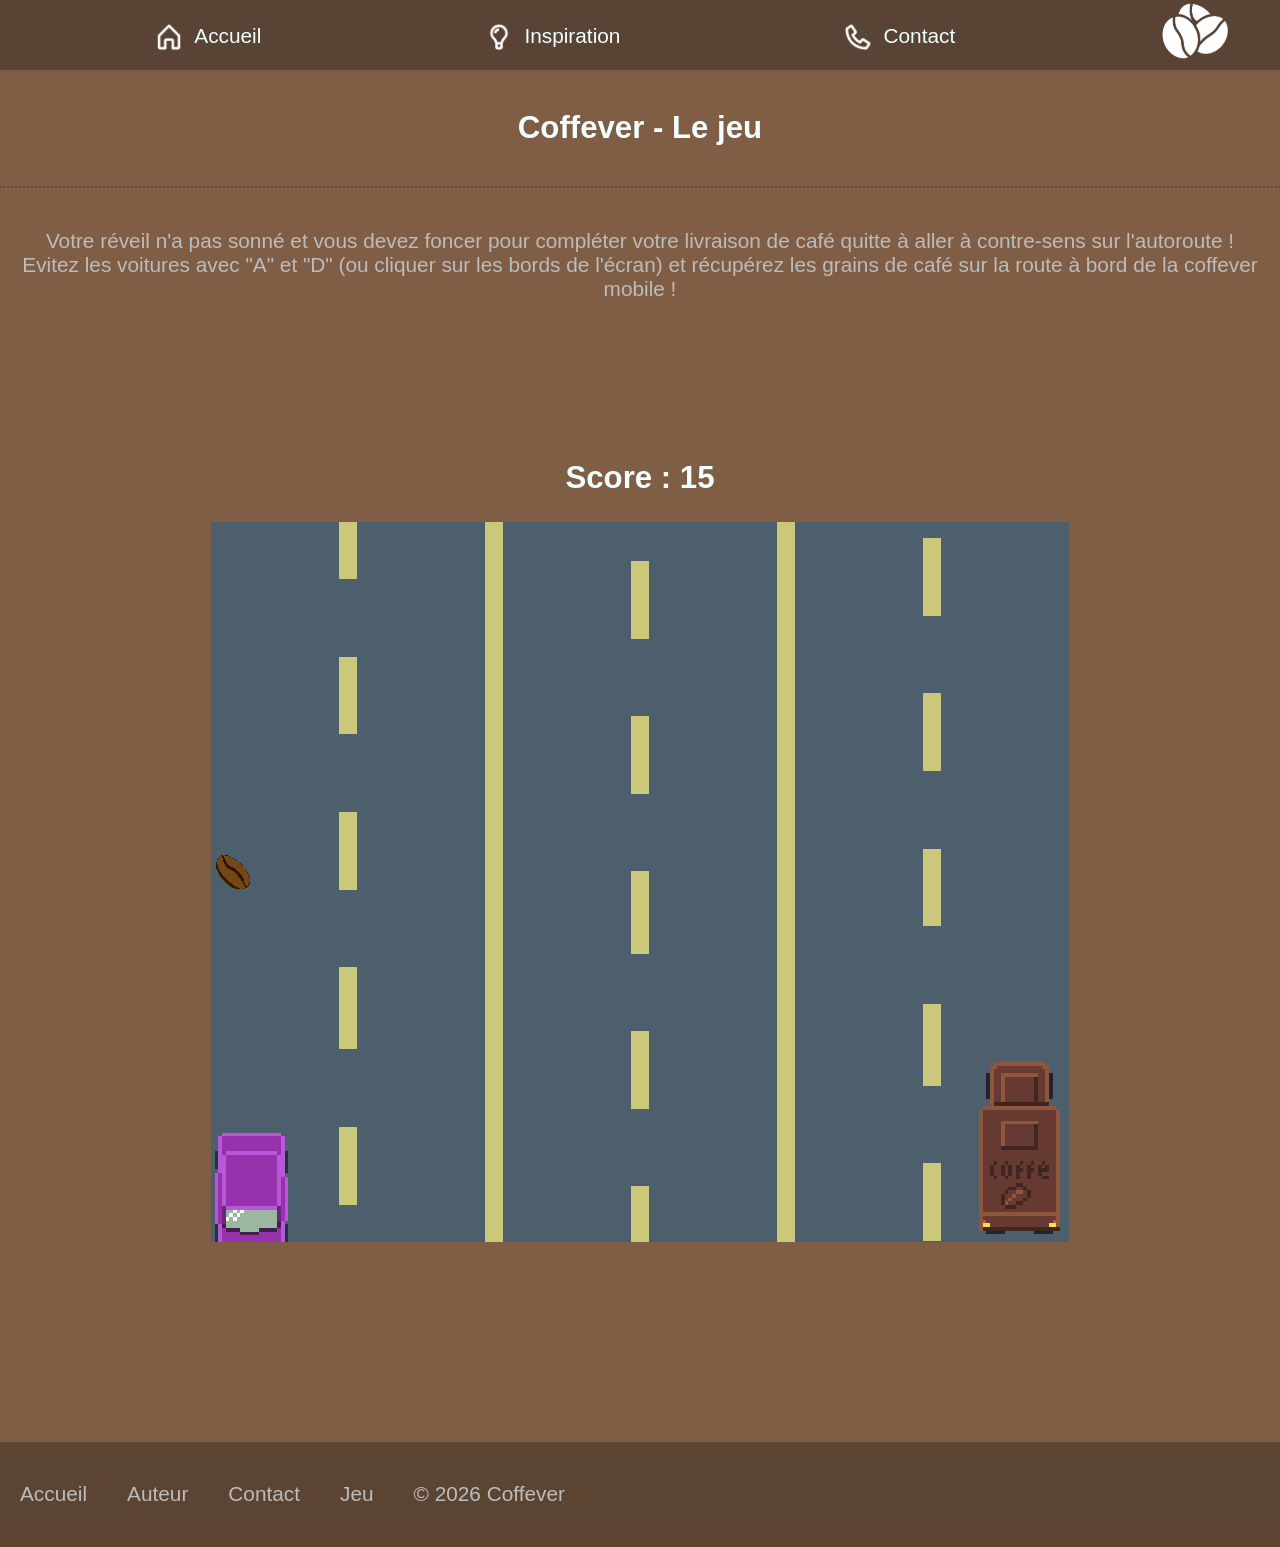
==== CoffeverGame/index.html @ a7f5a20f "mise à jour du jeu - Ajout de points" ====
<!DOCTYPE html>
<html lang="fr">
<head>
    <meta charset="UTF-8">
    <meta name="viewport" content="width=device-width, initial-scale=1.0">
    <title>Jeu - Coffever</title>
    <meta name="author" content="Antoni Débaz">
    <link rel="stylesheet" type="text/css" href="../style.css">
    <link rel="stylesheet" type="text/css" href="./styleJeu.css">
    <link href="../img/icon.png" rel="icon" type="image/png">
</head>
<body>
    <header>
        <nav>
            <a href="../index.html"><img src="../img/home-alt-2.png" alt="Accueil">Accueil</a>
            <a href="../inspiration.html"><img src="../img/light-bulb-alt.png" alt="Inspiration">Inspiration</a>
            <a href="../contact.html"><img src="../img/phone.png" alt="Contact">Contact</a>
        </nav>
        <a href="../index.html"><img src="../img/logo.png" class="logo" alt="Logo"></a> 
    </header>
    <main>
        <section class="Title">
            <h1>Coffever - Le jeu</h1>
        </section>
        <section>
            <p class="centeredText">
                Votre réveil n'a pas sonné et vous devez foncer pour compléter votre livraison de café quitte à aller à contre-sens sur l'autoroute ! Evitez les voitures avec "A" et "D" (ou cliquer sur les bords de l'écran) et récupérez les grains de café sur la route à bord de la coffever mobile ! 
            </p>
     
            <div class="gameHolder" id="gameHolder">
                <div class="HideTop">
                    <h2 class="centeredText" id="score"></h2>
                </div>
                <img src="../img/joueur.png" class="voiture" id="joueur" alt="joueur">
                <img src="../img/voiture1.png" class="voiture" id="obstacle" alt="obstacle">
                <img src="../img/cartoonBean.png" class="cartoonBean" id="cartoonBean" alt="grain de café">
                <div class="Hidebottom"></div>
                <div class="buttonHolder">
                    <button class="buttonLeft" id="buttonLeft">

                    </button>
                    <button class="buttonRight" id="buttonRight">

                    </button>
                </div>
                
            </div>
            <div id="ecranDeMort">
                <h2 class="centeredText">Votre camion est détruit !</h2>
                <h2 class="centeredText" id="finalScore"></h2>
                <h2 class="centeredText" id="bestScore"></h2>
                <a href="index.html" class="button1">Recommencer</a>
            </div>
        </section>

    </main>
    <footer>
            <a href="../index.html">Accueil</a>
            <a href="../Auteur.html">Auteur</a>
            <a href="../contact.html">Contact</a>
            <a href="../CoffeverGame/index.html">Jeu</a>
            <p>&copy; 2026 Coffever</p>
    </footer>
</body>
<script src="script.js"></script>
</html>
---- style.css ----
@import url('https://fonts.googleapis.com/css2?family=Emblema+One&display=swap');

:root { 
  --outline-img-color: rgb(255, 255, 255);
  --outline-img-width: 2px;
  --radius-border-img: 50px;
  --default-background-color: #805e46;

  --default-shadow : 20px 20px 10px rgba(0, 0, 0, 0.123);
  --hoverBoxShadow : 30px 30px 10px rgba(0, 0, 0, 0.192);
  --hoverImgSizeIncrease : scale(1.03);
}

body{
    margin: 0;
    background-color: var(--default-background-color) ;
    font-family:Arial, Helvetica, sans-serif;
    color: azure;
    font-size: 1.3rem;
}

p{
    color: rgb(186, 188, 190);
    padding: 20px;
    
}
textarea,input{
    font-family:Arial, Helvetica, sans-serif;
    color: rgb(0, 0, 0);
}

/* ============ Header ================ */
nav{
    display: flex;
    justify-content:space-around;
    width: 80%;

}
nav a{
    color: azure;
    text-decoration: none;
    transition: 300ms ease;
}
nav a:hover{
    opacity: 0.5;
}
nav img{
    height: 30px;
    margin-bottom: -9px;
    margin-right: 10px;
}

header{
    display: flex;
    flex-direction: row;
    align-items: center;
    justify-content:space-around;
    height: 70px;
    position: fixed;
    width: 100%;
    background-color: #4e3c2fc5;
    top: 0px;
    z-index: 10;
}
.logo{
    width: 85px;
}

/* ============ Main ================ */
main{
    margin-top: 70px; /*Il est baisser pour faire la place  à la navbar*/
}

/*TitleUnderLayer et TitleUpperLayer permette de mettre un dégradé sur l'image de l'écran d'acceuil*/
.TitleUnderLayer{
    background-image: url(img/masseDeGrain.jpg);
    background-size:cover;
    background-position: 0px;
}
.TitleUpperLayer{
    background-image: linear-gradient(#805e4600,var(--default-background-color));
    padding-top: 10%;
    padding-bottom: 15%;
    display: flex;
    flex-direction: column;
    align-items: center;
    justify-content: center;
}
.TitleUpperLayer h1,p,a{
    z-index: 2;
}
/*Les grains de café ont une animation qui les fait descendre et tourner. Ils ont des vitesses et des delais différents pour un air plus naturelle*/
.fallingBeanHolder{
    position: absolute;
    width: calc(100% - 150px);
    height: 60%;
    top: 20px;
    display: flex;
    justify-content: space-evenly;
}
.fallingBean{
    height: 10vw;
    max-height: 5rem;
    position: relative;
    
    animation-name: falling;
    
    animation-iteration-count: infinite;
    animation-timing-function: linear;
}
.fallingBean:nth-of-type(1) {
    animation-duration: 1.4s;
    animation-delay: 0.1s;
}
.fallingBean:nth-of-type(2) {
    animation-duration: 1.6s;
    animation-delay: 0.6s;
}
.fallingBean:nth-of-type(3) {
    animation-duration: 1.5s;
    animation-delay: 0.4s;
}
.fallingBean:nth-of-type(4) {
    animation-duration: 1.7s;
    animation-delay: 1s;
}
.fallingBean:nth-of-type(5) {
    animation-duration: 1.9s;
    animation-delay: 0.4s;
}
.fallingBean:nth-of-type(6) {
    animation-duration: 2s;
    animation-delay: 0.1s;
}

/*Ceci est l'animation de chute des grains de cafés. "transform: rotate(180deg);" et "transform: translateX(-75px);" ne sont pas dans la meme ligne car il n'est pas possible d'avoir deux transforms dans la même ligne*/
@keyframes falling {
0% {
    top: 0%;
}
20%{
   transform: translateX(75px);
}
50% {
  
    opacity: 100%;
}
99%{
    transform: rotate(180deg);
}
100%{
    top: 130%;
    opacity: 0%;
    transform: translateX(-75px);
}
}

.TitleUpperLayer h1{
    font-size: 5em;
    margin-bottom: 0px;
    font-family: "Emblema One", system-ui;
    font-weight: 400;
    font-style: normal;
    text-align: center;
}

.TitleUpperLayer p {
    animation-name: Apparition;
    animation-duration: 2s;
    text-align: center;
}

@keyframes Apparition {
    from {
        opacity: 0%;
        transform: scale(0.5);
    }
    to {opacity: 100%;}
}

.buttonContainer{ /*Contient les deux boutons de l'écran d'acceuil*/
    display: flex;
    flex-direction: row;
    align-items: center;
    justify-content:space-around;
    width: 50%;
    flex-wrap: wrap;
}
.button1{
    color: #816e61;
    text-decoration-line: none;
    padding: 12px;
    border-radius: 5px;
    background-color:rgb(253, 253, 253);
    margin: 5px;
}
.button1:hover{
    color: #816e61d0;
    background-color:rgba(253, 253, 253, 0.521);
    transition: 400ms ease;
}
.button2{
    color: rgb(253, 253, 253);
    text-decoration-line: none;
    padding: 12px;
    border-radius: 5px;
    background-color:rgba(0, 0, 0, 0.205);
    transition: 400ms ease;
}
.button2:hover{
    color: rgba(253, 253, 253, 0.589);
    background-color:rgba(0, 0, 0, 0.096);
    
}

/*Chapter et InverseChapter sont contenu dans ChapterContainer. Les chapters sont utilisé pour mettre une image à droite d'un titre et d'un texte. Dans les InverseChapter, le coté de l'image est simplement inversé*/
.Chapter{
    display: flex;
    flex-direction: row;
    align-items: center;
    justify-content:space-between;
    padding: 20px;
    flex-wrap: wrap;
}
.ChapterContainer img{
    border-radius: var(--radius-border-img);
    outline: var(--outline-img-width) solid var(--outline-img-color);
    box-shadow: var(--default-shadow);
    transition: 100ms ease;
}
.ChapterContainer img:hover{
    box-shadow: var(--hoverBoxShadow);
    transform: var(--hoverImgSizeIncrease);
}
.InverseChapter{
    display: flex;
    flex-direction: row-reverse;
    align-items: center;
    justify-content:space-between;
    flex-wrap: wrap;

    padding: 20px;
    background-color: #70513b;
    
}

/*Adapte les taille des image en fonction de la taille de l'écran*/
@media screen and (max-width: 768px) {
    .Chapter img,.InverseChapter img,.InverseChapter div,.Chapter div{
        width:90%;
    }
    .ChapterContainer img{
        margin-left: auto;
        margin-right: auto;
    }
}
@media screen and (min-width: 768px) {
    .Chapter img,.InverseChapter img,.InverseChapter div,.Chapter div{
        width:45%;
    }
}

/*Fait en sorte qu'il n'y ai pas de séparation entre le SVG de vague et le div*/
.upperWave{
    margin-bottom: -5px;
}

footer{
    display: flex;
    flex-direction: row;
    align-items: center;
    justify-content:flex-start;
    flex-wrap: wrap;
    background-color: rgba(0, 0, 0, 0.281);
}
footer a{
    color: rgb(186, 188, 190);
    text-decoration: none;
    padding: 20px;
    transition: 300ms ease;
    
}
footer a:hover{
    color: rgb(146, 147, 148);
}

/*Partie permettant au deux div d'être côte à côte*/
.NextToHolder{
    display: flex;
    align-items: center;
    justify-content:center;
    flex-wrap: wrap;
}
.NextToItem{
    margin: 40px;
    width: 500px;
    max-width: 90%;
}
.NextToItem  img{
    width: 500px;
    max-width: 90%;
    border-radius: 30px;
    transition: 100ms ease;
}
.NextToItem img:hover{
    transform: var(--hoverImgSizeIncrease);
}

/*utilisé une fois dans la page Auteur pour le portrait*/
#photoAuthor img{
    border-radius: var(--radius-border-img);
    outline: var(--outline-img-width) solid var(--outline-img-color);
    box-shadow: var(--default-shadow);
    transition: 100ms ease;
}

#photoAuthor img:hover{
    box-shadow: var(--hoverBoxShadow);
    transform: var(--hoverImgSizeIncrease);
}


.Title{
    text-align: center;
    border-bottom: 2px dotted rgba(0, 0, 0, 0.212);
}
.Title h1{
    margin-top: 110px;
    margin-bottom: 40px
}

.source p,a{
    color: rgb(255, 255, 255);
}

/*La partir "Loisir et hobby" dans la page Auteur*/
.AuteurLobby {
    margin: 2%;
}
.AuteurLobby div{
    display: flex;
    flex-wrap: wrap;
    align-items: start;
    justify-content: space-around;
}
.AuteurLobby img{
    margin: 10px;
    max-width: 90%;
    width: 500px;

    border-radius: var(--radius-border-img);
    outline: var(--outline-img-width) solid var(--outline-img-color);
    box-shadow: var(--default-shadow);
    transition: 100ms ease;
}

.AuteurLobby img:hover{
    box-shadow: var(--hoverBoxShadow);
    transform: var(--hoverImgSizeIncrease);
}


.videoInspirationHolder{
    display: flex;
    flex-wrap: wrap;
    justify-content:space-around;
}
.videoInspirationItem{
    width: 500px;
    max-width: 90%;
    margin: 20px;
    border-radius: var(--radius-border-img);
    outline: var(--outline-img-width) solid var(--outline-img-color);
    box-shadow: var(--default-shadow);
    transition: 100ms ease;
}
.videoInspirationItem:hover{
    box-shadow: var(--hoverBoxShadow);
    transform: var(--hoverImgSizeIncrease);
}

.ContactHolder{ /*contient le formulaire de contact*/
    display: flex;
    justify-content: space-evenly;
    flex-wrap: wrap;
    margin-bottom: 5%;
    padding: 30px;
}

.ContactHolder div{
    display: flex;
    flex-direction: column;
    width: 300px;
    max-width: 90%;
    padding: 10px;
}

.ContactHolder input,.ContactHolder textarea{
    margin-top: 20px;
    margin-bottom: 40px;
    border-radius: 6px;
    height: 25px;
    background-color: var(--default-background-color);
    border: 2px solid rgba(255, 255, 255, 0.384);
    color: white;
    padding: 7px;
    transition: 300ms ease;
}

.ContactHolder input:hover,.ContactHolder textarea:hover{
    border: 2px solid rgba(255, 255, 255, 0.788);
}

.ContactHolder textarea {
    height: 100px;
}

.ContactBottom{
    display:flex;
    justify-content: center;
}

.ContactBottom button{
    margin-bottom: 60px;
    
    color: #816e61;
    
    padding: 12px;
    border-radius: 5px;
    background-color:rgb(253, 253, 253);
    border: none;
    width: 150px;

    transition: 300ms ease;
}

.ContactBottom button:hover{
    color: #816e61d0;
    background-color:rgba(253, 253, 253, 0.521);
}

form{
    background-color: rgba(255, 255, 255, 0.055);
    max-width: 90%;
    width: 1000px;
    margin-bottom: 30px;
    margin-left: auto;
    margin-right: auto;
    border-radius: 40px;
}

form *::placeholder{
    color: rgba(255, 255, 255, 0.452);
}

.centeredText{
    text-align: center;
}
---- CoffeverGame/styleJeu.css ----
.gameHolder{
    margin-left: auto;
    margin-right: auto;
    margin-bottom: 20px;
    width: calc(60vw + 10vh);
    background-color: aliceblue;
    height: 120vh; /*vh correspond à l'unité de la taille de l'écran*/
    background-image: url(../img/Route.gif);
    background-repeat: no-repeat;
    background-size: cover;
    image-rendering:pixelated;
}

.voiture{
    width: 9vh;
    transition: transform 100ms linear;
    position: absolute;
    z-index: 2;
    transform: translate(100px,10px);
    image-rendering:pixelated;
}

.cartoonBean{
    z-index: 1;
    width: 5vh;
    position: absolute;
}

#ecranDeMort{
    margin-left: auto;
    margin-right: auto;
    margin-bottom: 20px;
    width: calc(60vw + 10vh);
    height: 80vh; /*vh correspond à l'unité de la taille de l'écran*/
    background-color: rgb(187, 76, 76);
    display: flex;
    align-items: center;
    justify-content: center;
    flex-direction: column;
    background-image: url(../img/Deathscreen.gif);
    background-repeat: no-repeat;
    background-size: cover;
    image-rendering:pixelated;
    background-position: 50%;
}

.HideTop{
    background-color: #805e46;
    width: calc(60vw + 10vh);
    height: 20vh;
    display: flex;
    align-items: end;
    justify-content: center;
    position: absolute;
    z-index: 3;
}

.Hidebottom{
    background-color: #805e46;
    width: calc(60vw + 10vh);
    height: 20vh;
    position: absolute;
    z-index: 3;
    margin-top: 100vh;
}

.buttonHolder{
    z-index: 5;
    height: 120vh;
    display: flex;
}

.buttonLeft{
    height: 120vh;
    width: 50%;
    border: none;
    background-color: rgba(234, 0, 255, 0);
    
}
.buttonRight{
    height: 120vh;
    width: 50%;
    background-color: rgba(234, 0, 255, 0);
    border: none;
}
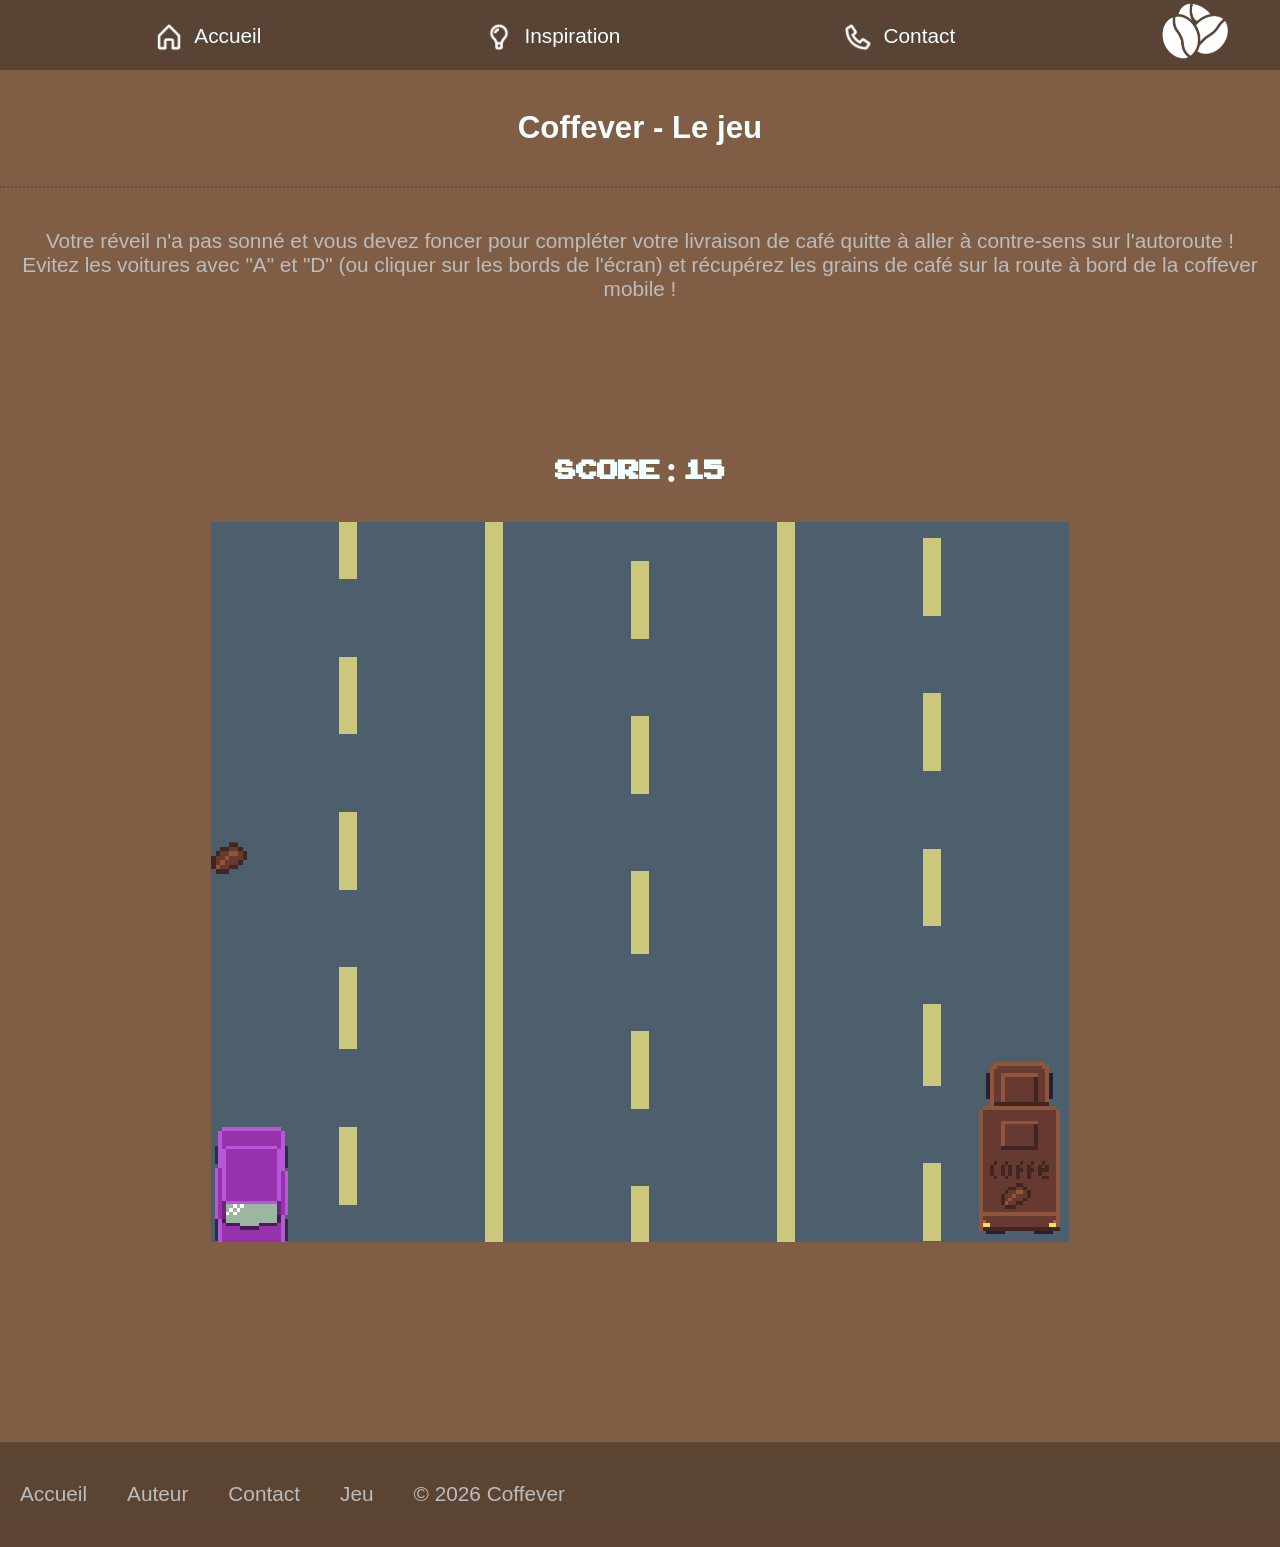
==== commit 02a47940: "Ajout d'une pop-up lorsque l'on touche un grain de café" ====
--- a/CoffeverGame/index.html
+++ b/CoffeverGame/index.html
@@ -33,7 +33,8 @@
                 </div>
                 <img src="../img/joueur.png" class="voiture" id="joueur" alt="joueur">
                 <img src="../img/voiture1.png" class="voiture" id="obstacle" alt="obstacle">
-                <img src="../img/cartoonBean.png" class="cartoonBean" id="cartoonBean" alt="grain de café">
+                <img src="../img/beanPixelated.png" class="cartoonBean" id="cartoonBean" alt="grain de café">
+                <h2 id="popUp">+50 pts !!</h2>
                 <div class="Hidebottom"></div>
                 <div class="buttonHolder">
                     <button class="buttonLeft" id="buttonLeft">
@@ -46,7 +47,7 @@
                 
             </div>
             <div id="ecranDeMort">
-                <h2 class="centeredText">Votre camion est détruit !</h2>
+                <h2 class="centeredText">Votre camion est detruit !</h2>
                 <h2 class="centeredText" id="finalScore"></h2>
                 <h2 class="centeredText" id="bestScore"></h2>
                 <a href="index.html" class="button1">Recommencer</a>
--- a/CoffeverGame/styleJeu.css
+++ b/CoffeverGame/styleJeu.css
@@ -1,3 +1,7 @@
+@font-face {
+  font-family: myFont; /* set name */
+  src: url(../img/ARCADECLASSIC.TTF); /* url of the font */
+}
 .gameHolder{
     margin-left: auto;
     margin-right: auto;
@@ -9,6 +13,10 @@
     background-repeat: no-repeat;
     background-size: cover;
     image-rendering:pixelated;
+
+    font-family: myFont;
+    image-rendering: pixelated;
+    font-size: larger;
 }
 
 .voiture{
@@ -22,7 +30,7 @@
 
 .cartoonBean{
     z-index: 1;
-    width: 5vh;
+    width: 4vh;
     position: absolute;
 }
 
@@ -42,6 +50,15 @@
     background-size: cover;
     image-rendering:pixelated;
     background-position: 50%;
+    
+    font-family: myFont;
+    image-rendering: pixelated;
+    font-size: larger;
+    color: rgb(255, 255, 255);
+}
+
+#ecranDeMort h2{
+    background-color: rgba(0, 0, 0, 0.205);
 }
 
 .HideTop{
@@ -82,4 +99,11 @@
     width: 50%;
     background-color: rgba(234, 0, 255, 0);
     border: none;
+}
+
+#popUp{
+    position: absolute;
+    z-index: 3;
+    opacity: 0%;
+    color: gold;
 }
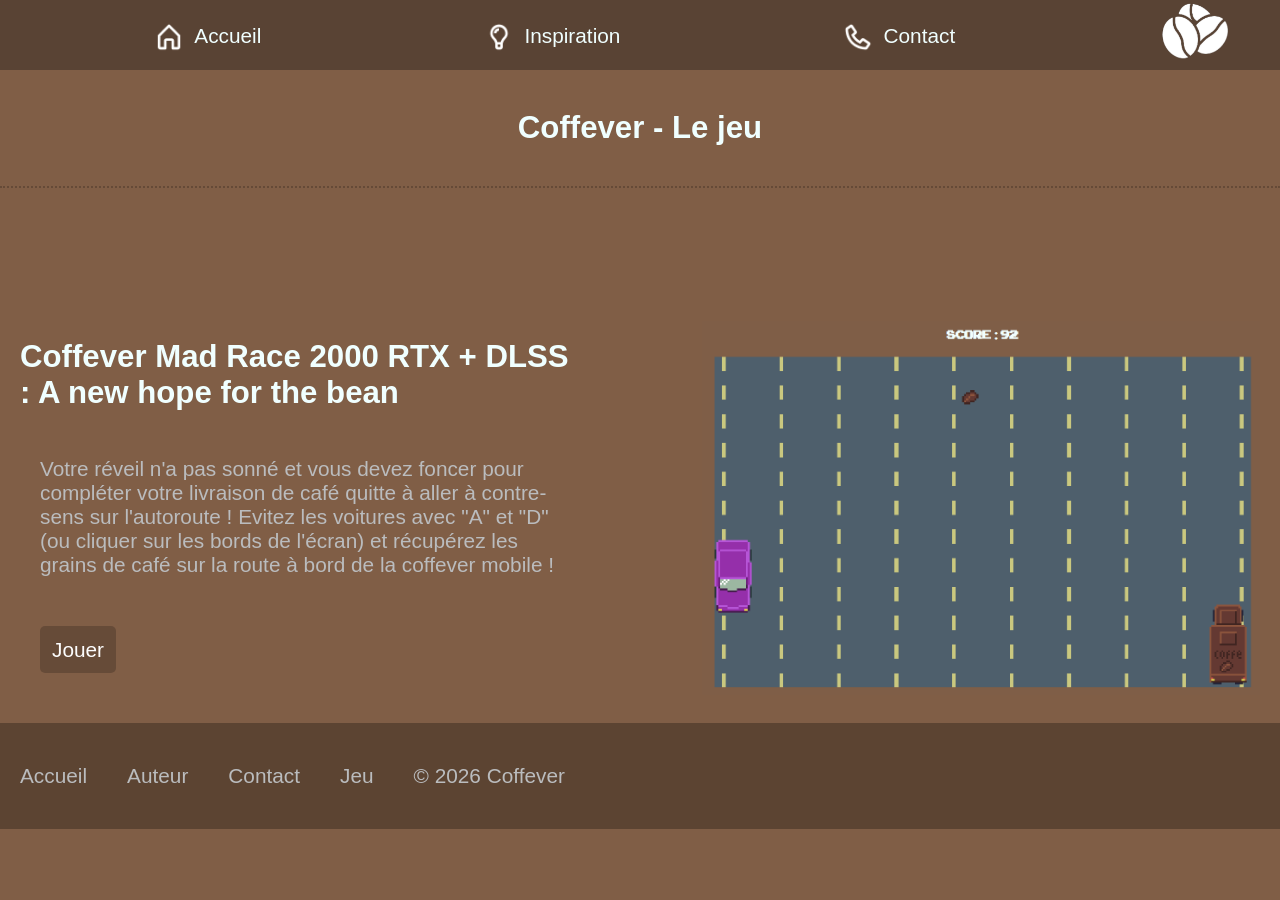
==== commit 3530cd87: "Ajout d un menu" ====
--- a/CoffeverGame/index.html
+++ b/CoffeverGame/index.html
@@ -24,35 +24,23 @@
         </section>
         <section>
             <p class="centeredText">
-                Votre réveil n'a pas sonné et vous devez foncer pour compléter votre livraison de café quitte à aller à contre-sens sur l'autoroute ! Evitez les voitures avec "A" et "D" (ou cliquer sur les bords de l'écran) et récupérez les grains de café sur la route à bord de la coffever mobile ! 
+                
             </p>
-     
-            <div class="gameHolder" id="gameHolder">
-                <div class="HideTop">
-                    <h2 class="centeredText" id="score"></h2>
+            <img src="" alt="">
+            
+            
+            <article class="Chapter">
+                <div>
+                    <h2>Coffever Mad Race 2000 RTX + DLSS : A new hope for the bean</h2>
+                    <p>
+                       Votre réveil n'a pas sonné et vous devez foncer pour compléter votre livraison de café quitte à aller à contre-sens sur l'autoroute ! Evitez les voitures avec "A" et "D" (ou cliquer sur les bords de l'écran) et récupérez les grains de café sur la route à bord de la coffever mobile ! 
+                    </p>
+                    <p>
+                        <a href="jeu.html" class="button2">Jouer</a>
+                    </p>
                 </div>
-                <img src="../img/joueur.png" class="voiture" id="joueur" alt="joueur">
-                <img src="../img/voiture1.png" class="voiture" id="obstacle" alt="obstacle">
-                <img src="../img/beanPixelated.png" class="cartoonBean" id="cartoonBean" alt="grain de café">
-                <h2 id="popUp">+50 pts !!</h2>
-                <div class="Hidebottom"></div>
-                <div class="buttonHolder">
-                    <button class="buttonLeft" id="buttonLeft">
-
-                    </button>
-                    <button class="buttonRight" id="buttonRight">
-
-                    </button>
-                </div>
-                
-            </div>
-            <div id="ecranDeMort">
-                <h2 class="centeredText">Votre camion est detruit !</h2>
-                <h2 class="centeredText" id="finalScore"></h2>
-                <h2 class="centeredText" id="bestScore"></h2>
-                <a href="index.html" class="button1">Recommencer</a>
-            </div>
-        </section>
+                <img src="../img/CoffeverMadChaseThumbnail.png" alt="variété de café">
+            </article>
 
     </main>
     <footer>
@@ -63,5 +51,4 @@
             <p>&copy; 2026 Coffever</p>
     </footer>
 </body>
-<script src="script.js"></script>
 </html>
--- a/CoffeverGame/styleJeu.css
+++ b/CoffeverGame/styleJeu.css
@@ -3,6 +3,7 @@
   src: url(../img/ARCADECLASSIC.TTF); /* url of the font */
 }
 .gameHolder{
+    margin-top: -100px;
     margin-left: auto;
     margin-right: auto;
     margin-bottom: 20px;
@@ -10,10 +11,10 @@
     background-color: aliceblue;
     height: 120vh; /*vh correspond à l'unité de la taille de l'écran*/
     background-image: url(../img/Route.gif);
-    background-repeat: no-repeat;
-    background-size: cover;
+    background-repeat:repeat-x;
     image-rendering:pixelated;
-
+    background-position: 50%;
+    background-size: 400px;
     font-family: myFont;
     image-rendering: pixelated;
     font-size: larger;
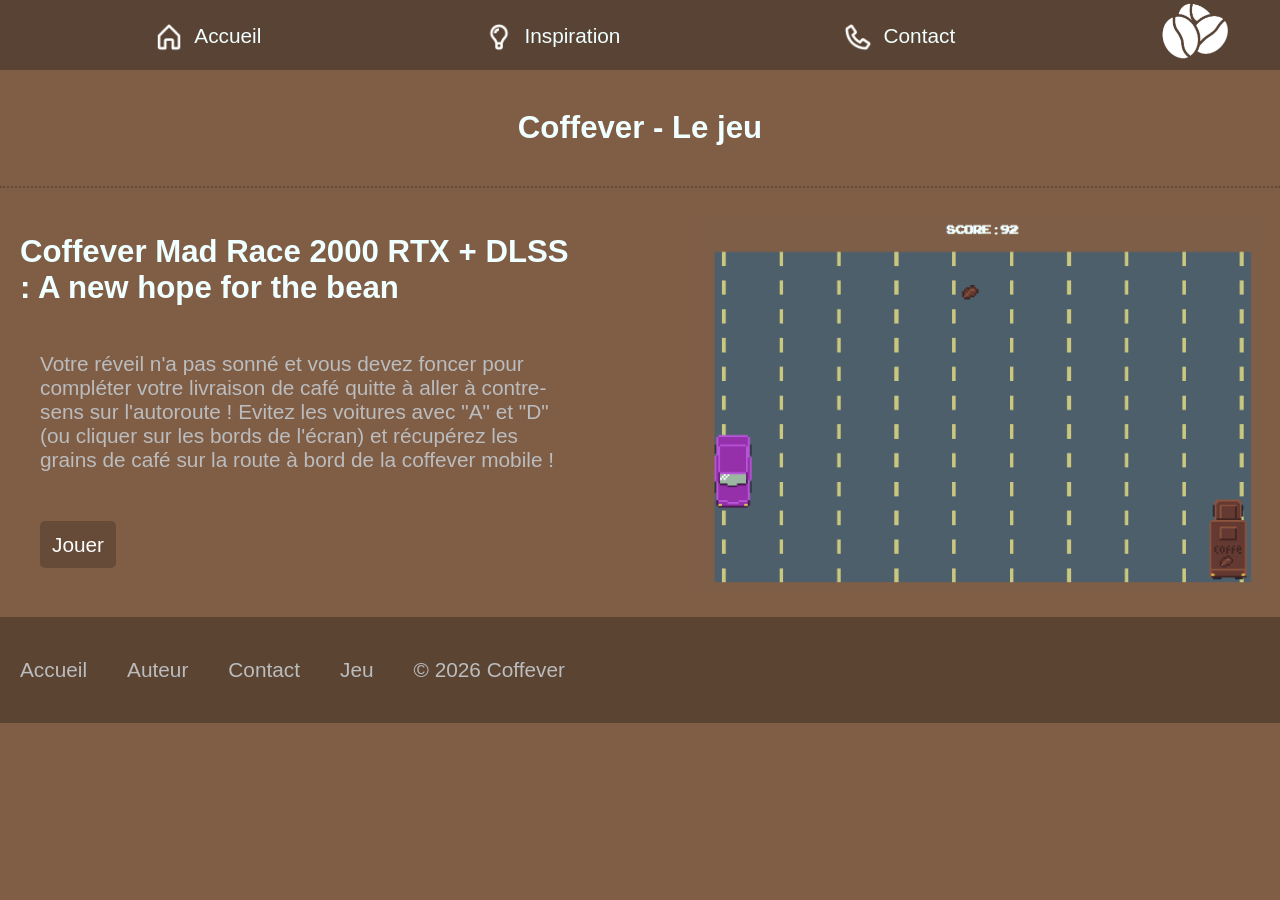
==== commit 6adf38d3: "ajout d'un grain doré qui donne un joker" ====
--- a/CoffeverGame/index.html
+++ b/CoffeverGame/index.html
@@ -22,11 +22,6 @@
         <section class="Title">
             <h1>Coffever - Le jeu</h1>
         </section>
-        <section>
-            <p class="centeredText">
-                
-            </p>
-            <img src="" alt="">
             
             
             <article class="Chapter">
--- a/CoffeverGame/styleJeu.css
+++ b/CoffeverGame/styleJeu.css
@@ -31,7 +31,7 @@
 
 .cartoonBean{
     z-index: 1;
-    width: 4vh;
+    width: 10vh;
     position: absolute;
 }
 
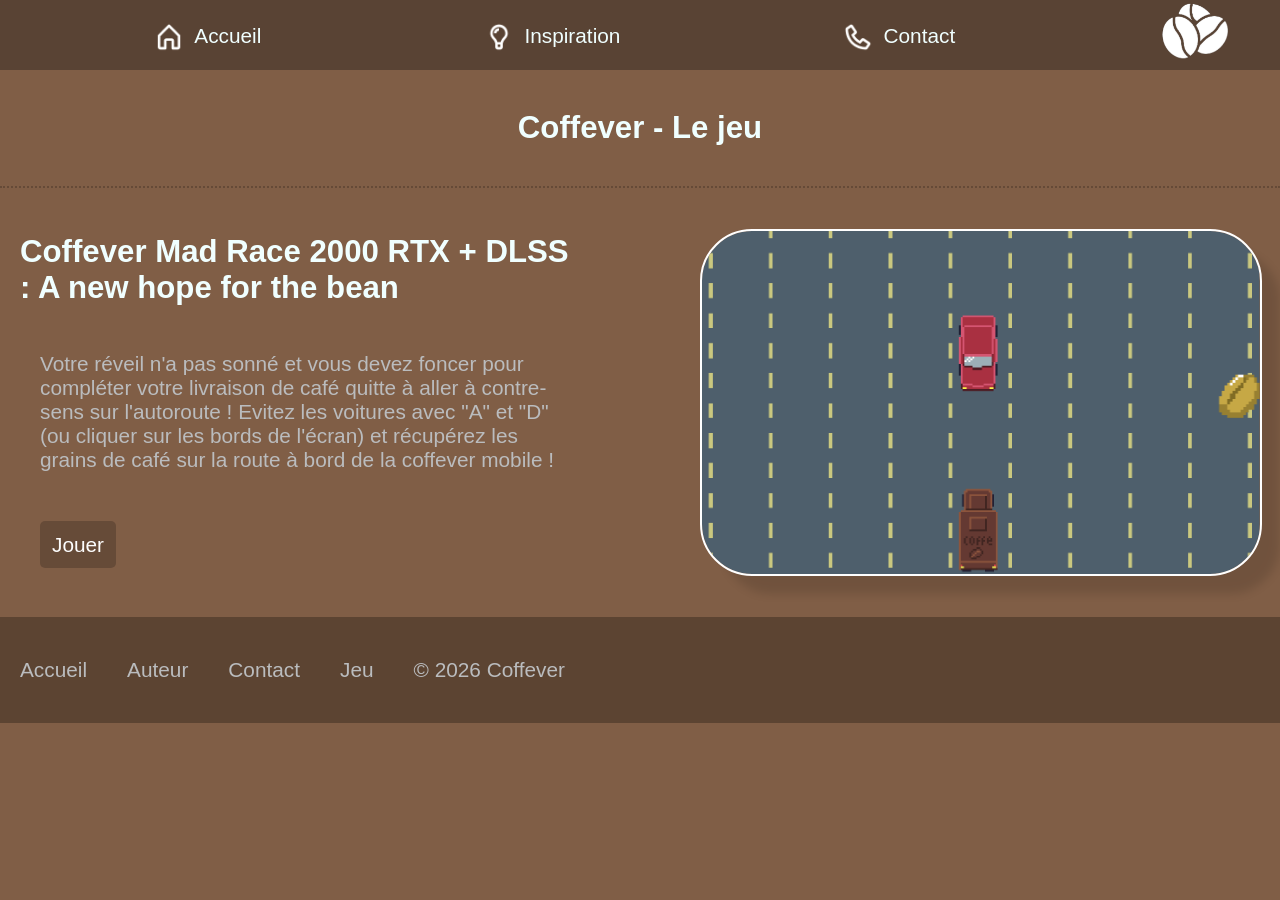
==== commit 0009cbdd: "fin de journée" ====
--- a/CoffeverGame/index.html
+++ b/CoffeverGame/index.html
@@ -22,9 +22,8 @@
         <section class="Title">
             <h1>Coffever - Le jeu</h1>
         </section>
-            
-            
-            <article class="Chapter">
+        <section class="ChapterContainer">
+                        <article class="Chapter">
                 <div>
                     <h2>Coffever Mad Race 2000 RTX + DLSS : A new hope for the bean</h2>
                     <p>
@@ -36,7 +35,7 @@
                 </div>
                 <img src="../img/CoffeverMadChaseThumbnail.png" alt="variété de café">
             </article>
-
+        </section>
     </main>
     <footer>
             <a href="../index.html">Accueil</a>
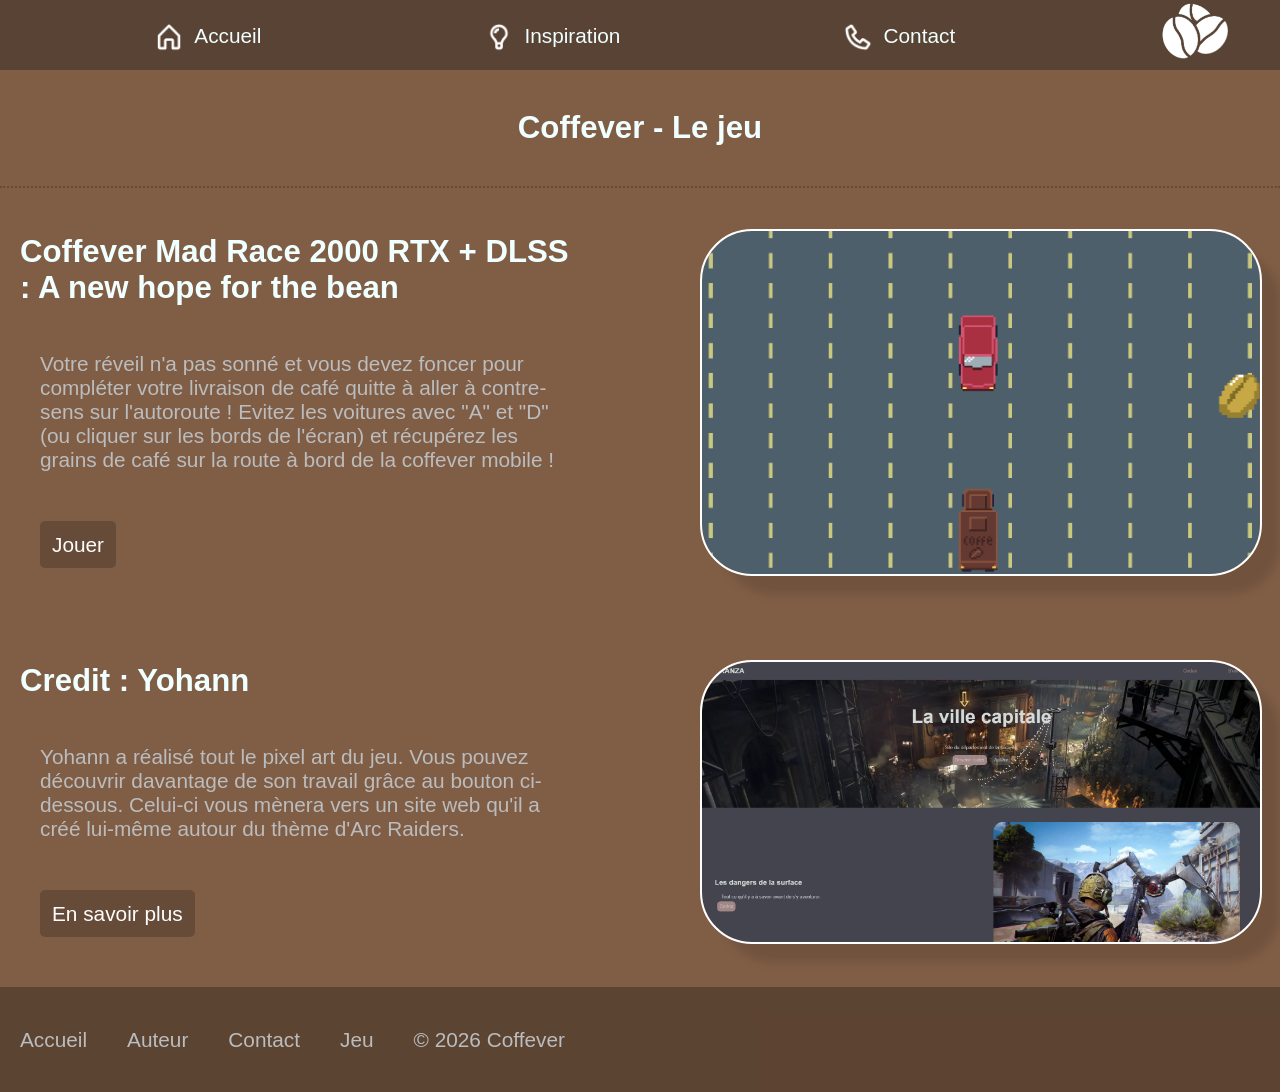
==== commit 10c97ba6: "ajout d une créditation pour le travail Yohann" ====
--- a/CoffeverGame/index.html
+++ b/CoffeverGame/index.html
@@ -23,7 +23,7 @@
             <h1>Coffever - Le jeu</h1>
         </section>
         <section class="ChapterContainer">
-                        <article class="Chapter">
+            <article class="Chapter">
                 <div>
                     <h2>Coffever Mad Race 2000 RTX + DLSS : A new hope for the bean</h2>
                     <p>
@@ -33,7 +33,19 @@
                         <a href="jeu.html" class="button2">Jouer</a>
                     </p>
                 </div>
-                <img src="../img/CoffeverMadChaseThumbnail.png" alt="variété de café">
+                <img src="../img/CoffeverMadChaseThumbnail.png" alt="Image du jeu Coffever Mad Race">
+            </article>
+            <article class="Chapter">
+                <div>
+                    <h2>Credit : Yohann</h2>
+                    <p>
+                        Yohann a réalisé tout le pixel art du jeu. Vous pouvez découvrir davantage de son travail grâce au bouton ci-dessous. Celui-ci vous mènera vers un site web qu'il a créé lui-même autour du thème d'Arc Raiders.
+                    </p>
+                    <p>
+                        <a href="https://cin1d-yohann.w3.pm2etml.ch/auteur.html" class="button2">En savoir plus</a>
+                    </p>
+                </div>
+                <img src="../img/YohannWebsite.png" alt="variété de café">
             </article>
         </section>
     </main>
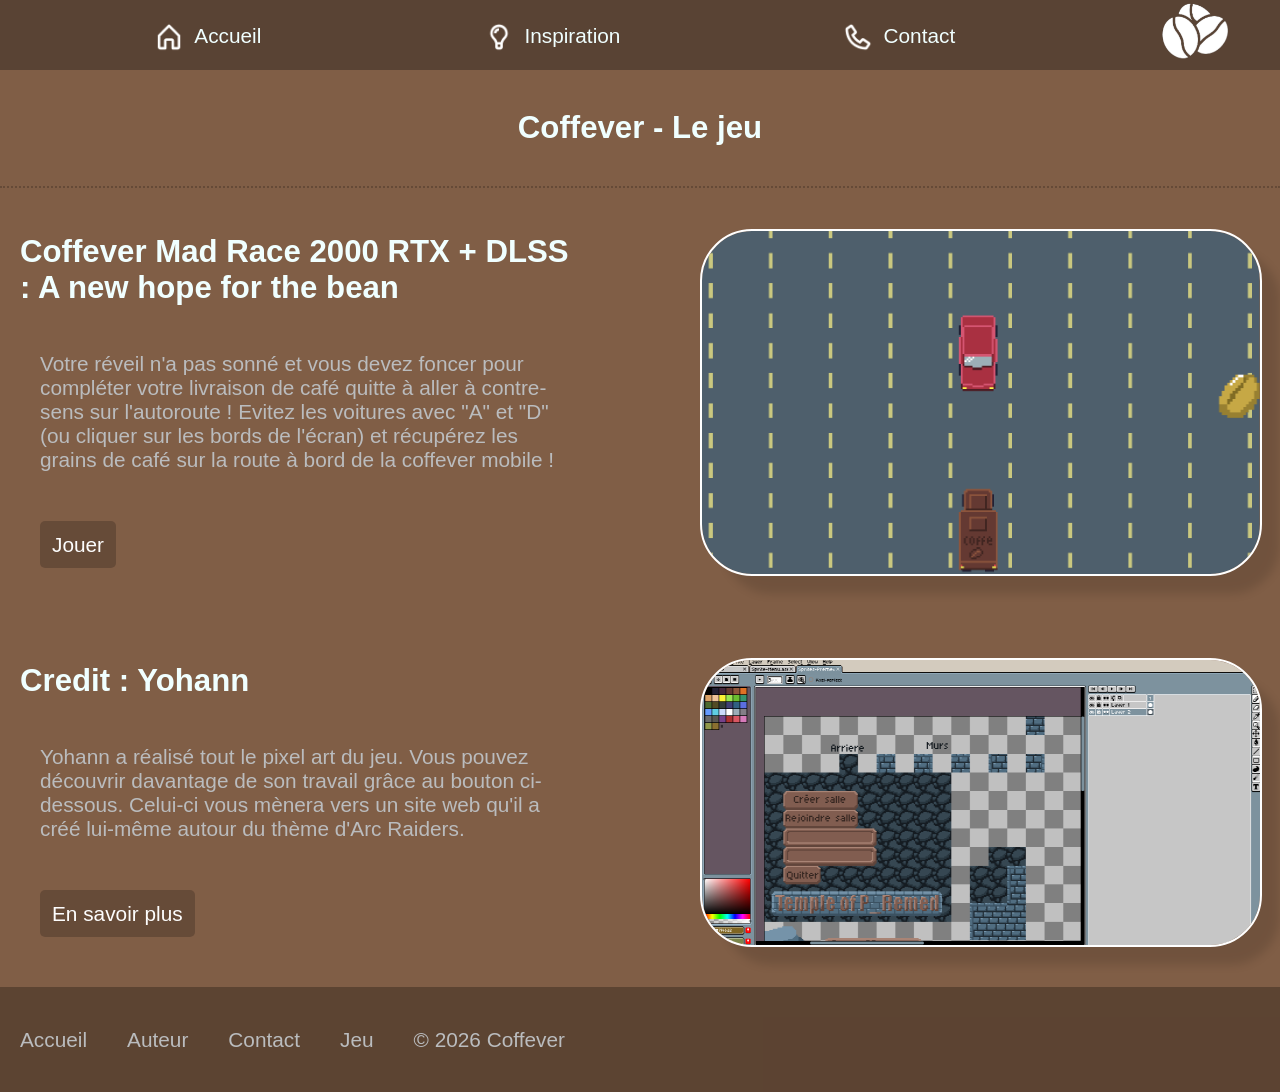
==== commit fbfd74a8: "Ajout d une page rapport.html ou se trouve le rapport du projet" ====
--- a/CoffeverGame/index.html
+++ b/CoffeverGame/index.html
@@ -51,7 +51,7 @@
     </main>
     <footer>
             <a href="../index.html">Accueil</a>
-            <a href="../Auteur.html">Auteur</a>
+            <a href="../auteur.html">Auteur</a>
             <a href="../contact.html">Contact</a>
             <a href="../CoffeverGame/index.html">Jeu</a>
             <p>&copy; 2026 Coffever</p>
--- a/style.css
+++ b/style.css
@@ -108,6 +108,7 @@
     
     animation-iteration-count: infinite;
     animation-timing-function: linear;
+    opacity: 0%;
 }
 .fallingBean:nth-of-type(1) {
     animation-duration: 1.4s;
@@ -138,6 +139,7 @@
 @keyframes falling {
 0% {
     top: 0%;
+    opacity: 100%;
 }
 20%{
    transform: translateX(75px);
@@ -456,4 +458,17 @@
 
 .centeredText{
     text-align: center;
+}
+
+
+.Rapport {
+    margin-left: 50px;
+    margin-right: 50px;
+}
+.Rapport img{
+    max-width: 100%;
+    width: 70rem;
+}
+.Rapport li{
+    margin: 10px;
 }
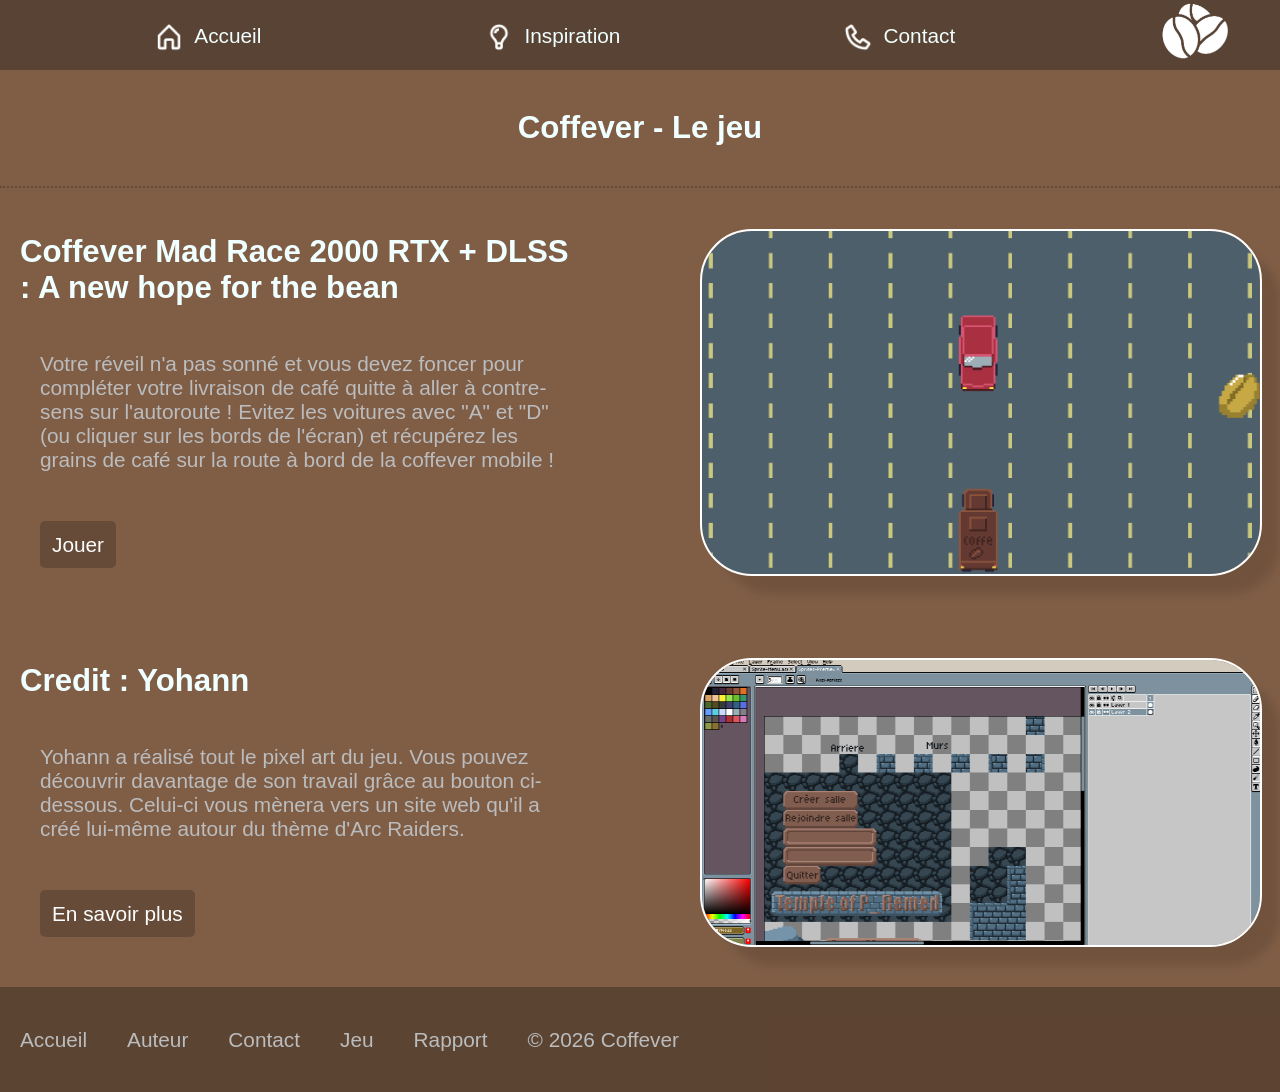
==== commit f48d44a9: "Modification de la page rapport" ====
--- a/CoffeverGame/index.html
+++ b/CoffeverGame/index.html
@@ -54,6 +54,7 @@
             <a href="../auteur.html">Auteur</a>
             <a href="../contact.html">Contact</a>
             <a href="../CoffeverGame/index.html">Jeu</a>
+            <a href="../rapport.html">Rapport</a>
             <p>&copy; 2026 Coffever</p>
     </footer>
 </body>
--- a/style.css
+++ b/style.css
@@ -470,5 +470,5 @@
     width: 70rem;
 }
 .Rapport li{
-    margin: 10px;
+    margin: 12px;
 }
